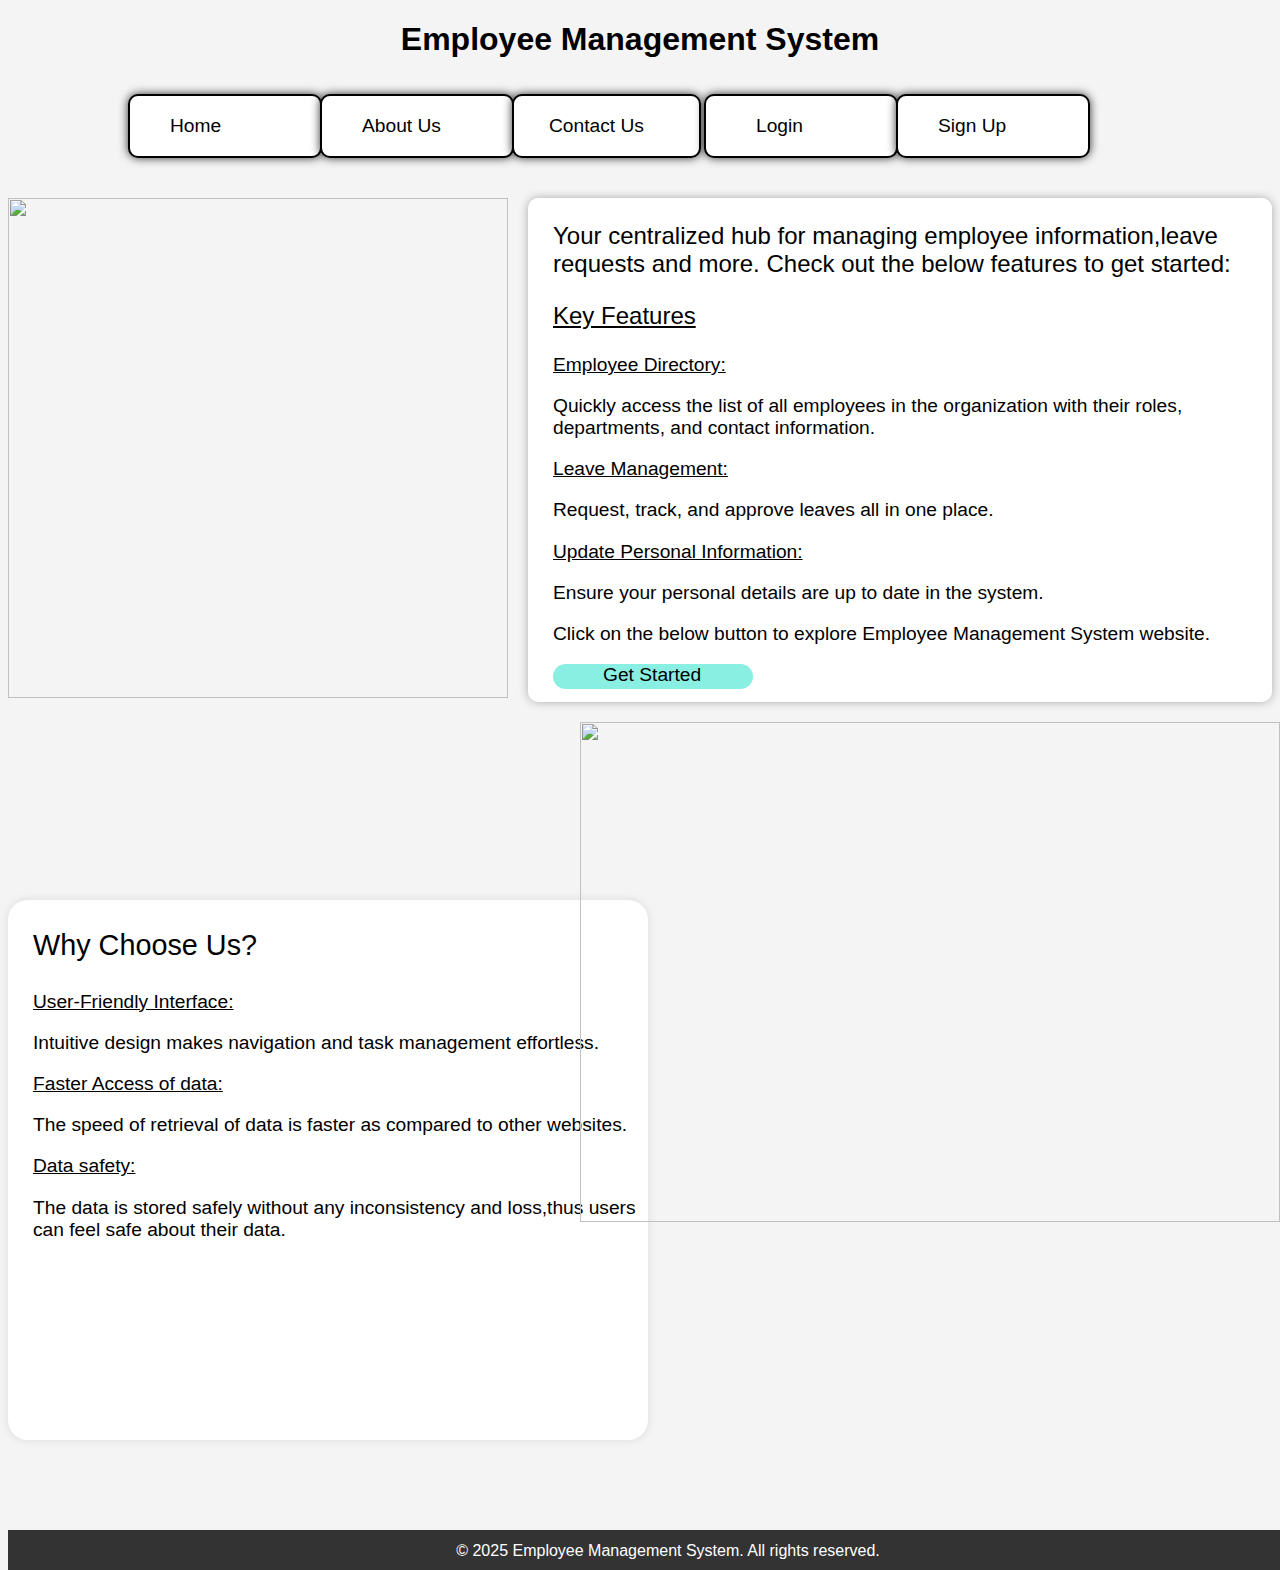
==== home.html @ 97698ce4 "Create home.html" ====
<!DOCTYPE html>
<html lang="en">
<head>
    <meta charset="UTF-8">
    <meta name="viewport" content="width=device-width, initial-scale=1.0">
    <title>Home-EMS</title>
    <style>
        body {
            background-color: #f4f4f4;
            height: 100%;
        }
        h1 {
            font-family: 'Franklin Gothic Medium', 'Arial Narrow', Arial, sans-serif;
            text-align: center;
            text-decoration: none;
        }
        #container {
            display: inline-block;
            justify-items: flex-start;    
        }
        #home, #about, #contact, #login, #signup {
            position: absolute;
            font-family: 'Franklin Gothic Medium', 'Arial Narrow', Arial, sans-serif;
            font-size: larger;
            border-radius: 10px;
            border: 2px solid black;
            background-color: white;
            box-shadow: 0 0 10px 0 rgba(0,0,0,0.8);
            transition: transform 0.3s ease;
        }
        #home {
            left: 10%;
            width: 150px;
            padding-left: 40px;
        }
        #about {
            left: 25%;
            width: 150px;
            padding-left: 40px;
        }
        #contact {
            left: 40%;
            width: 150px;
            padding-left: 35px;
        }
        #login {
            left: 55%;
            width: 140px;
            padding-left: 50px;
        }
        #signup {
            left: 70%;
            width: 150px;
            padding-left: 40px;
        }
        #home a, #about a, #contact a, #login a, #signup a {
            text-decoration: none;
            color: black;
        }
        #home:hover{
            -ms-transform: scale(1.2); 
            -webkit-transform: scale(1.2);
            transform: scale(1.2);
        }
        #about:hover{
            -ms-transform: scale(1.2); 
            -webkit-transform: scale(1.2);
            transform: scale(1.2);
        }
        #contact:hover {
            -ms-transform: scale(1.2); 
            -webkit-transform: scale(1.2);
            transform: scale(1.2);
        }
        #login:hover{
            -ms-transform: scale(1.2); 
            -webkit-transform: scale(1.2);
            transform: scale(1.2);
        }
        #signup:hover{
            -ms-transform: scale(1.2); 
            -webkit-transform: scale(1.2);
            transform: scale(1.2);
        }
        #container1{
            display: flex;
        }
        #left{
            margin-top: 100px;
        }
        #right{
            margin-top: 100px;
            font-family: 'Franklin Gothic Medium', 'Arial Narrow', Arial, sans-serif;
            margin-left: 20px;
            font-size: larger;
            box-shadow: 0 0 10px 0 rgba(0,0,0,0.3);
            background-color: white;
            border-radius: 10px;
            padding-left: 25px;
        }
        #head{
            font-size: x-large;
        }
        #button{
            border-radius: 35px;
            width: 200px;
            background-color: rgb(137, 239, 227);
            height: 25px;
        }
        #button a{
            text-decoration: none;
            color: black;
            padding-left: 50px;
            padding-top: 10px;
        }
        #left1{
            background-color: white;
            box-shadow: 0 0 10px 0 rgba(0,0,0,0.1);
            position: absolute;
            top: 100%;
            width: 50%;
            height: 60%;
            border-radius: 20px;
            font-family: 'Franklin Gothic Medium', 'Arial Narrow', Arial, sans-serif;
        }
        #left1 p{
            padding-left: 25px;
            font-size: larger;
        }
        #head1{
            font-size: x-large;
        }
        #right1{
            position: absolute;
            right: 0;
            margin-top: 20px;
        }
        #footer {
        background-color: #333;
        color: white;
        text-align: center;
        padding: 20px;
        position: absolute;
        top: 170%;
        bottom: 0;
        width: 100%;
        font-family: 'Franklin Gothic Medium', 'Arial Narrow', Arial, sans-serif;
        }
        #footer p{
            margin: -8px;
        }
    </style>
</head>
<body>
    <h1>Employee Management System</h1>
    <div id="container">
        <div id="home">
            <p><a href="home.html">Home</a></p>
        </div>
        <div id="about">
            <p><a href="about.html">About Us</a></p>
        </div>
        <div id="contact">
            <p><a href="contact.html">Contact Us</a></p>
        </div>
        <div id="login">
            <p><a href="login.html">Login</a></p>
        </div>
        <div id="signup">
            <p><a href="signup.html">Sign Up</a></p>
        </div>
    </div>
    <div id="container1">
        <div id="left">
            <img src="image.jpg" alt="" height="500px" width="500px">
        </div>
        <div id="right">
            <div id="head">
                <p>Your centralized hub for managing employee information,leave requests and more. Check out the below features to get started:</p>
                <p><u>Key Features</u></p>
            </div>
            <p><u>Employee Directory:</u><br></p>
            <p>Quickly access the list of all employees in the organization with their roles, departments, and contact information.</p>
            <p><u>Leave Management:</u><br></p>
            <p>Request, track, and approve leaves all in one place.</p>
            <p><u>Update Personal Information:</u><br></p>
            <p>Ensure your personal details are up to date in the system.</p>
            <p>Click on the below button to explore Employee Management System website.</p>
            <div id="button">
                <a href="signup.html">Get Started</a>
            </div>
        </div>
    </div>
    <div id="left1">
        <div id="head1">
            <p>Why Choose Us?</p>
        </div>
        <p><u>User-Friendly Interface:</u><br></p><p>Intuitive design makes navigation and task management effortless.</p>
        <p><u>Faster Access of data:</u><br></p><p>The speed of retrieval of data is faster as compared to other websites.</p>
        <p><u>Data safety:</u><br></p><p>The data is stored safely without any inconsistency and loss,thus users can feel safe about their data.</p>
    </div>
    <div id="right1">
        <img src="image2.jpg" alt="" height="500px" width="700px">
    </div>
<div id="footer">
    <p>&copy; 2025 Employee Management System. All rights reserved.</p>
</div>
</body>
</html>
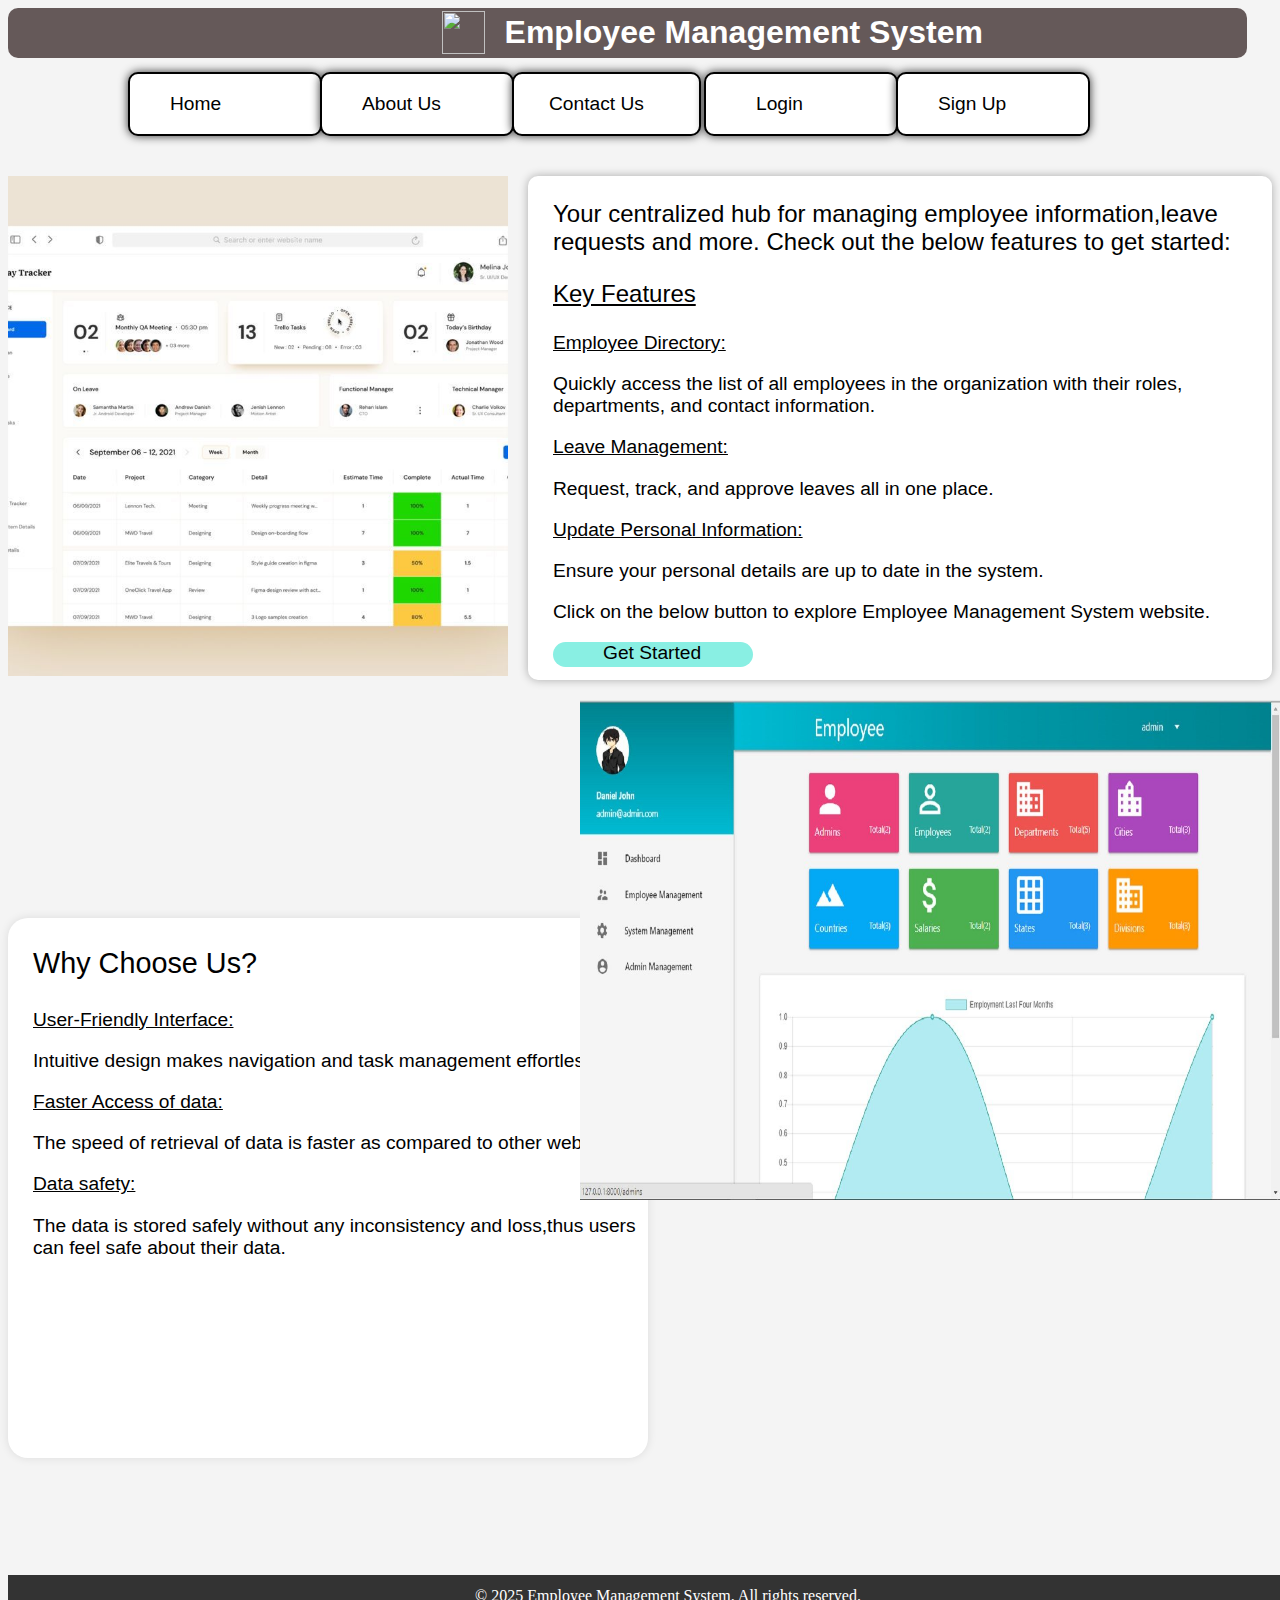
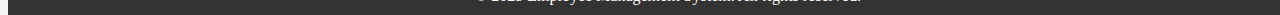
==== commit dfecb504: "Update home.html" ====
--- a/home.html
+++ b/home.html
@@ -9,10 +9,25 @@
             background-color: #f4f4f4;
             height: 100%;
         }
-        h1 {
+        #header{
+            border-radius: 10px;
+            height: 50px;
+            display: flex;
+            width: 98%;
+            background-color: #655959;
+        }
+        #header h1 {
             font-family: 'Franklin Gothic Medium', 'Arial Narrow', Arial, sans-serif;
             text-align: center;
             text-decoration: none;
+            color: white;
+            margin-top: 6px;
+            text-align: center;
+            margin-left: 20px;
+        }
+        #header img{
+            padding-left: 35%;
+            padding-top: 3px;
         }
         #container {
             display: inline-block;
@@ -117,7 +132,7 @@
             background-color: white;
             box-shadow: 0 0 10px 0 rgba(0,0,0,0.1);
             position: absolute;
-            top: 100%;
+            top: 102%;
             width: 50%;
             height: 60%;
             border-radius: 20px;
@@ -136,15 +151,14 @@
             margin-top: 20px;
         }
         #footer {
-        background-color: #333;
-        color: white;
-        text-align: center;
-        padding: 20px;
-        position: absolute;
-        top: 170%;
-        bottom: 0;
-        width: 100%;
-        font-family: 'Franklin Gothic Medium', 'Arial Narrow', Arial, sans-serif;
+            background-color: #333;
+            color: white;
+            text-align: center;
+            padding: 20px;
+            position: absolute;
+            top: 175%;
+            bottom: 0;
+            width: 100%;
         }
         #footer p{
             margin: -8px;
@@ -152,7 +166,10 @@
     </style>
 </head>
 <body>
-    <h1>Employee Management System</h1>
+    <div id="header">
+        <img src="logo.jpg" alt="" height="43px" width="43px">
+        <h1>Employee Management System</h1>
+    </div>
     <div id="container">
         <div id="home">
             <p><a href="home.html">Home</a></p>
